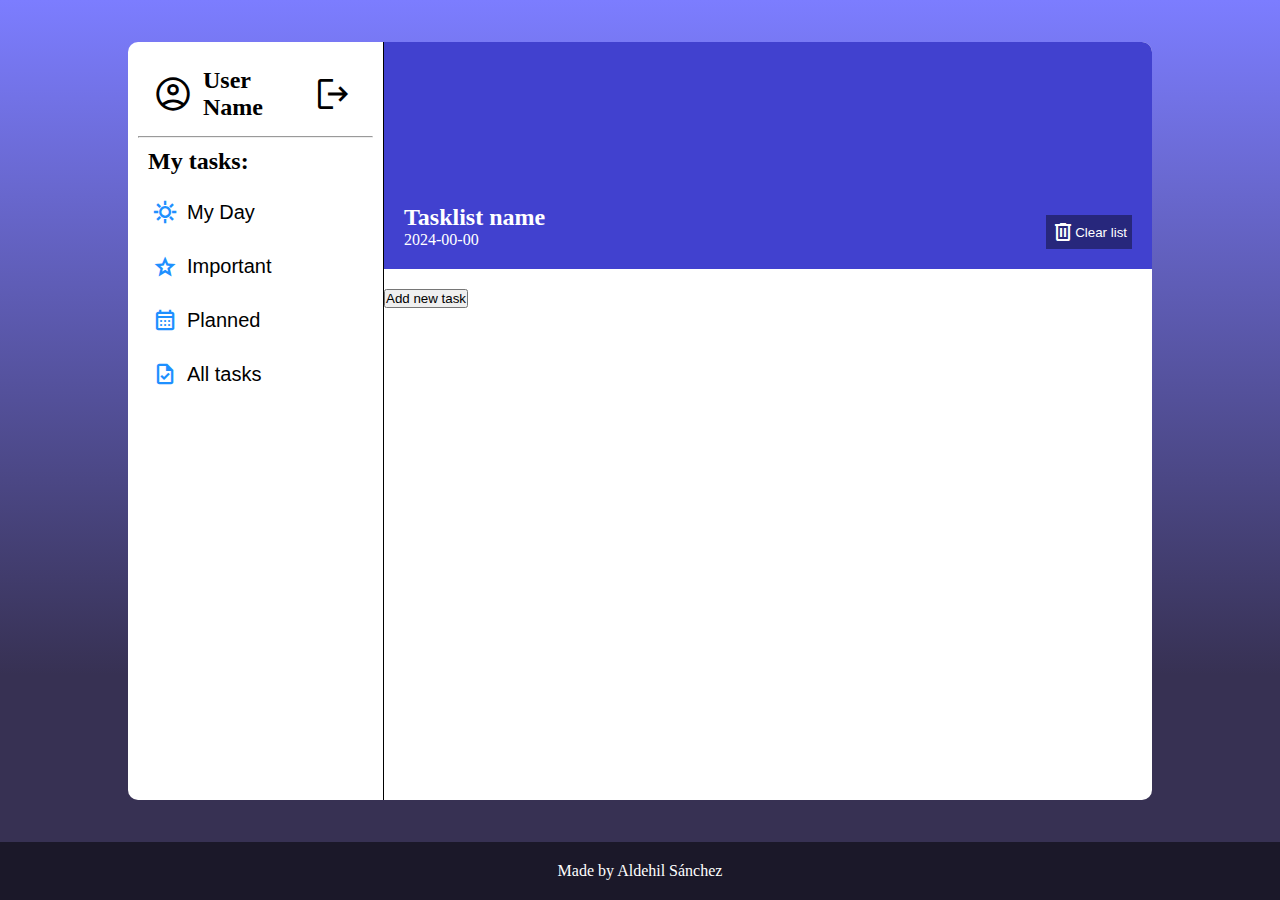
==== index.html @ 1ebc0398 "Add class button type 3 and apply it to delete and logout buttons" ====
<!DOCTYPE html>
<html lang="en">

<head>
  <meta charset="UTF-8">
  <meta name="viewport" content="width=device-width, initial-scale=1.0">
  <meta name="description"
    content="Task list made with javascript. List, add and delete your tasks with this useful tool.">
  <link rel="shortcut icon" href="assets/images/tasklist.png" type="image/x-icon">
  <link href="https://fonts.googleapis.com/css2?family=Material+Symbols+Outlined:wght,FILL@100..700,0..1" rel="stylesheet" />
  <link rel="stylesheet" href="styles/styles.css">
  <title>Home - Task List</title>
</head>

<body>

  <!-- <header>
    <h1>Third delivery Coderhouse course</h1>
    <p>Here is the source code for my third delivery of the JavaScript course at Coderhouse.
      I developed a task list program where tasks can be added, listed, and deleted.
      <br>
      Right now I decided to focus on functionality rather than looks, but it will have some cool styles for the final
      delivery. 😀
      <br>
      <strong>Try clicking on the "Add new task" button to start creating your pending tasks.</strong>
    </p>
  </header>
  TODO crear boton about
  -->

  <main>
    <section class="app-container">
      <section class="sidebar">
        <div class="user-info">
          <span class="material-symbols-outlined">account_circle</span>
          <span>User Name</span>
          <button class="button-type-3"><span class="material-symbols-outlined">logout</span></button>
        </div>
        <hr>
        <h2>My tasks:</h2>
        <nav>
          <button class="button-type-2">
            <span class="material-symbols-outlined">sunny</span>
            <span>My Day</span>
          </button>
          <button class="button-type-2">
            <span class="material-symbols-outlined">star</span>
            <span>Important</span>
          </button>
          <button class="button-type-2">
            <span class="material-symbols-outlined">calendar_month</span>
            <span>Planned</span></button>
          <button class="button-type-2">
            <span class="material-symbols-outlined">task</span>
            <span>All tasks</span>
          </button>
        </nav>
      </section>
      <section class="tasklist">
        <div>
          <div>
            <h2>Tasklist name</h2>
            <time>2024-00-00</time>
          </div>
          <button class="button-type-3"><span class="material-symbols-outlined">delete</span>Clear list</button>
        </div>
        <ul>
          
        </ul>
        <button>Add new task</button>
      </section>
    </section>
  </main>

  <template id="new-task-template">
    <form action="" class="new-task-form">
      <div>
        <div>
          <label for="task-title">Title:</label>
          <input type="text" id="task-title" name="task-title" required>
        </div>
      </div>
      <div>
        <div>
          <label for="task-description">Description:</label>
          <input type="text" id="task-description" name="task-description" required>
        </div>
      </div>
      <div>
        <div>
          <label for="task-due-date">Due Date:</label>
          <input type="date" id="task-due-date" name="task-due-date" required>
        </div>
      </div>
      <button type="submit">Create task</button>
    </form>
  </template>

  <template id="task-template">
    <li>
      <h3></h3>
      <p></p>
      <p></p>
      <button>Delete task</button>
    </li>
  </template>
  <footer>Made by Aldehil Sánchez</footer>
  <script src="./js/main.js" type="module"></script>
</body>

</html>
---- styles/styles.css ----
* {
  margin: 0;
  padding: 0;
  box-sizing: border-box;
}

body {
  height: 100vh;
  background: rgb(55, 49, 83);
  background: linear-gradient(0deg, rgb(55, 49, 83) 25%, rgb(124, 125, 255) 100%);
  display: flex;
  flex-direction: column;
}

header {
  background-color: rgba(0, 0, 0, 0.3); /* Gris Oscuro */
  color: rgb(221, 221, 221);
  padding: 20px;
}

main {
  position: relative;
  flex-grow: 1;
  display: flex;
  flex-direction: column;
  justify-content: center;
  align-items: center;
}

.app-container {
  background-color: white;
  width: 80%;
  height: 90%;
  border-radius: 10px;
  display: grid;
  grid-template-columns: 1fr 3fr;
}

.sidebar {
  border-right: 1px solid black;
  padding: 10px;
}
.sidebar h2 {
  margin: 10px;
}
.sidebar nav {
  display: flex;
  flex-direction: column;
}

footer {
  background-color: rgba(0, 0, 0, 0.5); /* Gris Oscuro */
  color: white;
  padding: 20px;
  text-align: center;
}

.tasklist > div {
  height: 30%;
  background-color: rgb(65, 65, 207);
  position: relative;
  border-radius: 0 10px 0 0;
  margin-bottom: 20px;
}
.tasklist > div div {
  padding: 20px;
  color: white;
  position: absolute;
  bottom: 0;
}
.tasklist > div button {
  position: absolute;
  bottom: 0;
  right: 0;
  margin: 20px;
}

.login-register-form {
  background-color: rgba(255, 255, 255, 0.7);
  width: 400px;
  height: 450px;
  border-radius: 10px;
  position: absolute;
  top: 50%;
  left: 50%;
  translate: -50% -50%;
  box-shadow: rgba(0, 0, 0, 0.35) 0px 5px 15px;
  display: flex;
  flex-direction: column;
  justify-content: center;
  align-items: center;
}
.login-register-form div {
  display: flex;
  flex-direction: row;
  height: 50px;
  margin: 5px 0;
}
.login-register-form div span {
  background-color: rgb(55, 49, 83);
  color: rgb(243, 243, 243);
  font-variation-settings: "FILL" 1, "wght" 300;
  height: 100%;
  aspect-ratio: 1/1;
  display: flex;
  justify-content: center;
  align-items: center;
  font-size: 30px;
  margin: 0;
}
.login-register-form div div {
  background-color: rgb(84, 82, 119);
  justify-content: center;
  margin: 0;
  position: relative;
}
.login-register-form div div label {
  color: white;
  position: absolute;
  top: 50%;
  left: 5px;
  translate: 0% -50%;
  font-size: 14px;
  transition: all 0.3s ease-in-out;
  cursor: text;
}
.login-register-form div div label.label-top-position {
  top: 10%;
  font-size: 12px;
}
.login-register-form div div input {
  background: none;
  border: none;
  color: white;
  height: 100%;
  font-size: 14px;
  padding-left: 5px;
}
.login-register-form div div input::placeholder {
  opacity: 0;
}
.login-register-form div div input:focus {
  padding-top: 5px;
}
.login-register-form div div input:focus::placeholder {
  opacity: 0.5;
}
.login-register-form > span:first-child {
  font-variation-settings: "FILL" 1, "wght" 300;
  font-size: 100px;
  background-color: rgb(55, 49, 83);
  border-radius: 100%;
  color: rgb(243, 243, 243);
  padding: 5px;
  position: absolute;
  top: 0;
  translate: 0% -50%;
  height: fit-content;
  margin: 0;
}
.login-register-form h1 {
  margin: 20px 0;
}

.button-type-1 {
  padding: 15px;
  border: none;
  background-color: rgb(55, 49, 83);
  color: white;
  border-radius: 10px;
  width: 150px;
  margin: 20px 0;
}
.button-type-1:hover {
  background-color: rgb(103, 103, 192);
  cursor: pointer;
}

.button-type-2 {
  padding: 15px;
  font-size: 16px;
  text-align: left;
  display: flex;
  flex-direction: row;
  align-items: center;
  background: none;
  border: none;
  cursor: pointer;
}
.button-type-2 span:first-child {
  color: dodgerblue;
  font-variation-settings: "wght" 500;
}
.button-type-2 span:nth-child(2) {
  margin-left: 10px;
  font-size: 20px;
}

.button-type-3 {
  display: flex;
  flex-direction: row;
  align-items: center;
  background-color: rgba(0, 0, 0, 0.4);
  border: none;
  color: white;
  padding: 5px;
  cursor: pointer;
}
.button-type-3:disabled {
  background-color: rgba(0, 0, 0, 0.2);
  color: gray;
  cursor: not-allowed;
}

.user-info {
  padding: 15px;
  display: flex;
  flex-direction: row;
  align-items: center;
}
.user-info span:first-child {
  font-size: 40px;
}
.user-info span:nth-child(2) {
  font-size: 24px;
  margin-left: 10px;
  font-weight: 600;
}
.user-info .button-type-3 {
  margin-left: auto;
  background: none;
  color: black;
}

/*# sourceMappingURL=styles.css.map */
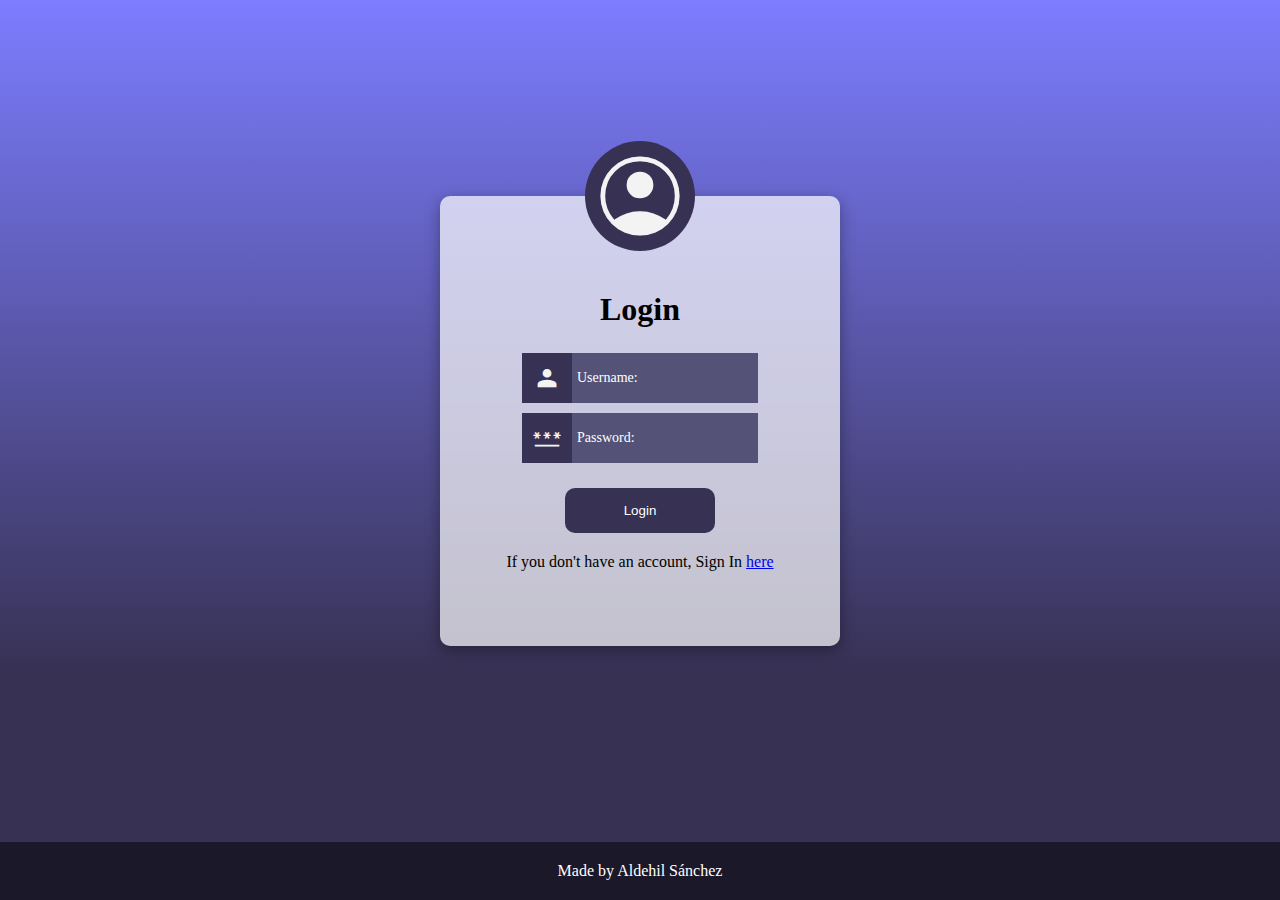
==== commit 8070577e: "Code refactored for mantainability" ====
--- a/index.html
+++ b/index.html
@@ -105,7 +105,7 @@
     </li>
   </template>
   <footer>Made by Aldehil Sánchez</footer>
-  <script src="./js/main.js" type="module"></script>
+  <script src="./main.js" type="module"></script>
 </body>
 
 </html>